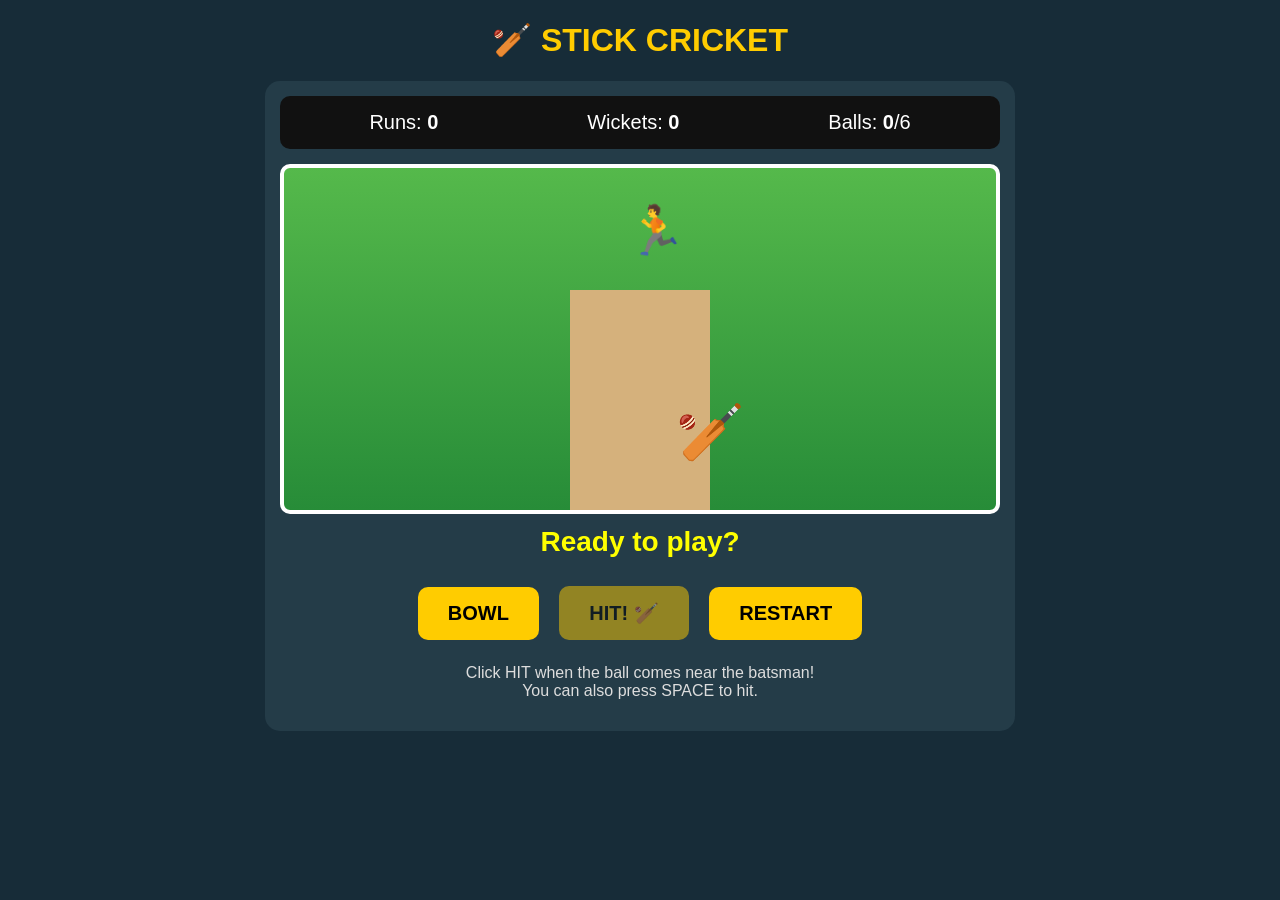
==== index.html @ 86337459 "Add files via upload" ====
<!DOCTYPE html>
<html>
<head>
<title>Stick Cricket Game</title>

<style>
* {
    box-sizing: border-box;
}

body {
    margin: 0;
    font-family: Arial;
    background: #172c38;
    color: white;
    text-align: center;
}

h1 {
    color: #ffcc00;
}

.game {
    width: 95%;
    max-width: 750px;
    margin: 20px auto;
    background: #243c48;
    padding: 15px;
    border-radius: 15px;
}

.scoreboard {
    display: flex;
    justify-content: space-around;
    font-size: 20px;
    background: #111;
    padding: 15px;
    border-radius: 10px;
    margin-bottom: 15px;
}

.ground {
    height: 350px;
    background: linear-gradient(#55b94b 0%, #278c38 100%);
    position: relative;
    overflow: hidden;
    border: 4px solid white;
    border-radius: 10px;
}

.pitch {
    position: absolute;
    width: 140px;
    height: 220px;
    background: #d5b17c;
    bottom: 0;
    left: 50%;
    transform: translateX(-50%);
}

.batsman {
    position: absolute;
    bottom: 45px;
    left: 55%;
    font-size: 55px;
    z-index: 3;
    transform-origin: bottom center;
}

.bowler {
    position: absolute;
    top: 35px;
    left: 48%;
    font-size: 48px;
}

.ball {
    position: absolute;
    width: 15px;
    height: 15px;
    background: red;
    border-radius: 50%;
    top: 65px;
    left: 49%;
    display: none;
    z-index: 5;
}

.ball.bowling {
    display: block;
    animation: bowl 0.8s linear forwards;
}

@keyframes bowl {
    from {
        top: 65px;
        left: 49%;
    }
    to {
        top: 270px;
        left: 53%;
    }
}

.batsman.hit {
    animation: swing 0.3s;
}

@keyframes swing {
    50% {
        transform: rotate(-60deg);
    }
}

#result {
    font-size: 28px;
    font-weight: bold;
    color: yellow;
    height: 40px;
    margin: 12px;
}

button {
    background: #ffcc00;
    color: black;
    border: none;
    padding: 15px 30px;
    font-size: 20px;
    border-radius: 10px;
    cursor: pointer;
    font-weight: bold;
    margin: 8px;
}

button:hover {
    background: orange;
}

button:disabled {
    opacity: 0.5;
    cursor: not-allowed;
}

.instructions {
    color: #ddd;
}
</style>
</head>

<body>

<h1>🏏 STICK CRICKET</h1>

<div class="game">

    <div class="scoreboard">
        <span>Runs: <b id="score">0</b></span>
        <span>Wickets: <b id="wickets">0</b></span>
        <span>Balls: <b id="balls">0</b>/6</span>
    </div>

    <div class="ground">

        <div class="bowler">🏃</div>

        <div class="pitch"></div>

        <div class="batsman" id="batsman">🏏</div>

        <div class="ball" id="ball"></div>

    </div>

    <div id="result">Ready to play?</div>

    <button id="bowlBtn" onclick="bowlBall()">BOWL</button>

    <button id="hitBtn" onclick="hitBall()" disabled>HIT! 🏏</button>

    <button onclick="restart()">RESTART</button>

    <p class="instructions">
        Click HIT when the ball comes near the batsman!
        <br>
        You can also press SPACE to hit.
    </p>

</div>

<script>

let score = 0;
let wickets = 0;
let balls = 0;

let bowling = false;
let canHit = false;
let gameOver = false;
let hitTimer;
let bowlTimeout;

const ball = document.getElementById("ball");
const batsman = document.getElementById("batsman");
const result = document.getElementById("result");

function updateScore() {
    document.getElementById("score").textContent = score;
    document.getElementById("wickets").textContent = wickets;
    document.getElementById("balls").textContent = balls;
}

function bowlBall() {

    if (gameOver || bowling) return;

    bowling = true;
    canHit = false;

    result.textContent = "Ball coming...";
    ball.classList.remove("bowling");

    void ball.offsetWidth;

    ball.classList.add("bowling");

    document.getElementById("bowlBtn").disabled = true;
    document.getElementById("hitBtn").disabled = false;

    // The ball becomes hittable near the batsman.
    hitTimer = setTimeout(() => {
        canHit = true;
        result.textContent = "HIT NOW!";
    }, 450);

    bowlTimeout = setTimeout(() => {
        if (bowling) {
            missBall();
        }
    }, 800);
}

function hitBall() {

    if (!canHit || gameOver) return;

    canHit = false;
    bowling = false;

    clearTimeout(hitTimer);
    clearTimeout(bowlTimeout);

    ball.classList.remove("bowling");

    batsman.classList.add("hit");

    setTimeout(() => {
        batsman.classList.remove("hit");
    }, 300);

    balls++;

    // Timing determines the score.
    let runs = Math.floor(Math.random() * 7);

    if (runs === 5) runs = 4;

    score += runs;

    if (runs === 0) {
        result.textContent = "DOT BALL!";
    }
    else if (runs === 4) {
        result.textContent = "🔥 FOUR!";
    }
    else if (runs === 6) {
        result.textContent = "🚀 SIX!";
    }
    else {
        result.textContent = runs + " RUNS!";
    }

    updateScore();

    nextBall();
}

function missBall() {

    if (!bowling) return;

    bowling = false;
    canHit = false;

    clearTimeout(hitTimer);
    clearTimeout(bowlTimeout);

    ball.classList.remove("bowling");

    balls++;
    wickets++;

    result.textContent = "❌ OUT!";

    updateScore();

    nextBall();
}

function nextBall() {

    document.getElementById("hitBtn").disabled = true;

    if (balls >= 6 || wickets >= 2) {
        endGame();
        return;
    }

    setTimeout(() => {
        if (!gameOver) {
            document.getElementById("bowlBtn").disabled = false;
            result.textContent = "Ready for next ball!";
        }
    }, 900);
}

function endGame() {

    gameOver = true;

    document.getElementById("bowlBtn").disabled = true;
    document.getElementById("hitBtn").disabled = true;

    result.textContent = "🏆 INNINGS OVER! Score: " + score;
}

function restart() {
    clearTimeout(hitTimer);
    clearTimeout(bowlTimeout);

    score = 0;
    wickets = 0;
    balls = 0;

    bowling = false;
    canHit = false;
    gameOver = false;

    ball.classList.remove("bowling");

    updateScore();

    document.getElementById("bowlBtn").disabled = false;
    document.getElementById("hitBtn").disabled = true;

    result.textContent = "Ready to play?";

}

document.addEventListener("keydown", function(event) {
    if (event.code === "Space") {
        event.preventDefault();
        hitBall();
    }
});

</script>

</body>
</html>
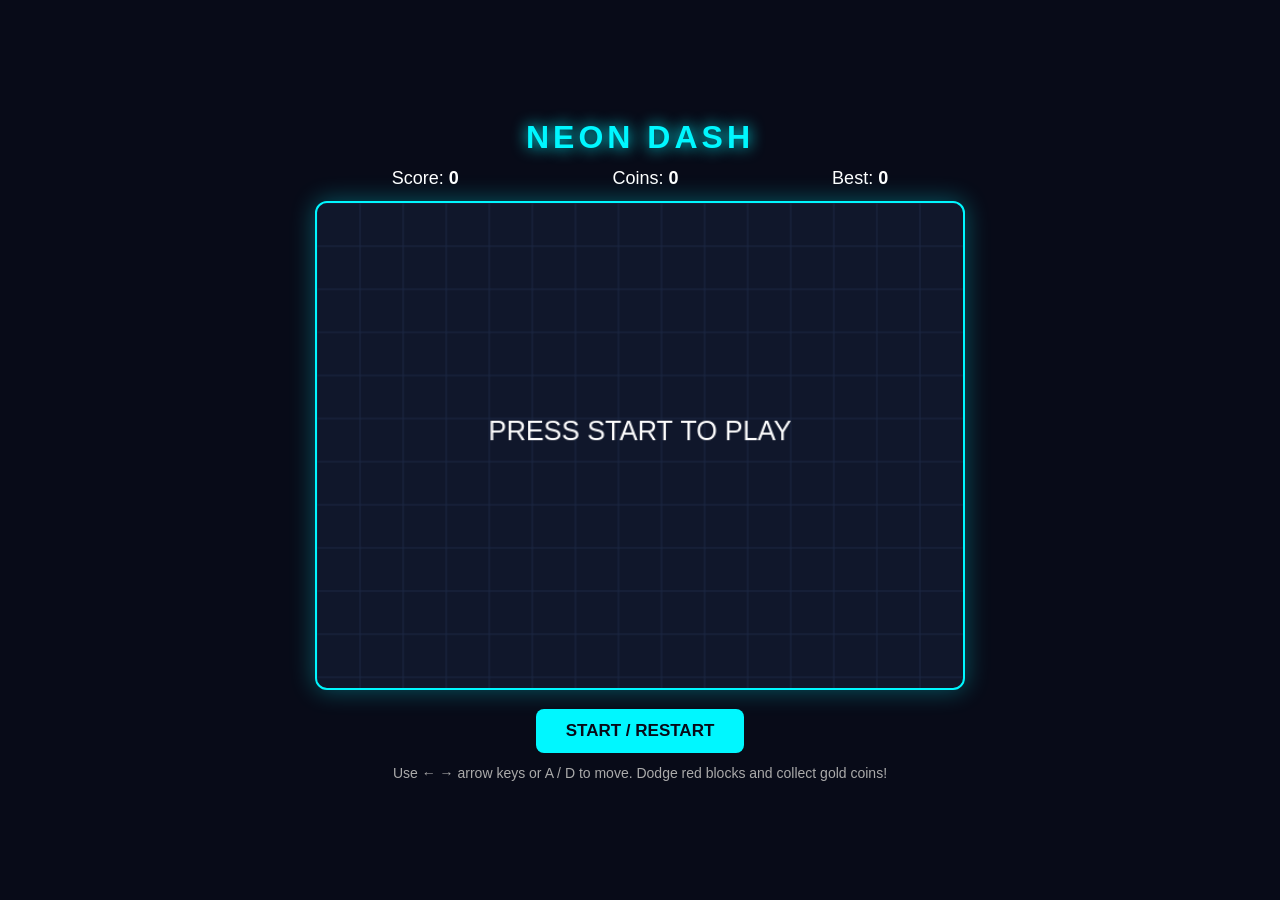
==== commit f1759e49: "Add files via upload" ====
--- a/index.html
+++ b/index.html
@@ -1,369 +1,337 @@
+
 <!DOCTYPE html>
-<html>
+<html lang="en">
 <head>
-<title>Stick Cricket Game</title>
+<meta charset="UTF-8">
+<meta name="viewport" content="width=device-width, initial-scale=1.0">
+<title>Neon Dash - Arcade Game</title>
 
 <style>
 * {
+    margin: 0;
+    padding: 0;
     box-sizing: border-box;
 }
 
 body {
-    margin: 0;
-    font-family: Arial;
-    background: #172c38;
+    background: #080b18;
     color: white;
+    font-family: Arial, sans-serif;
+    display: flex;
+    justify-content: center;
+    align-items: center;
+    min-height: 100vh;
+}
+
+.game-container {
+    width: 95%;
+    max-width: 650px;
     text-align: center;
 }
 
 h1 {
-    color: #ffcc00;
-}
-
-.game {
-    width: 95%;
-    max-width: 750px;
-    margin: 20px auto;
-    background: #243c48;
-    padding: 15px;
-    border-radius: 15px;
-}
-
-.scoreboard {
+    color: #00f7ff;
+    margin-bottom: 12px;
+    letter-spacing: 4px;
+    text-shadow: 0 0 15px #00f7ff;
+}
+
+.stats {
     display: flex;
     justify-content: space-around;
-    font-size: 20px;
-    background: #111;
-    padding: 15px;
-    border-radius: 10px;
-    margin-bottom: 15px;
-}
-
-.ground {
-    height: 350px;
-    background: linear-gradient(#55b94b 0%, #278c38 100%);
-    position: relative;
-    overflow: hidden;
-    border: 4px solid white;
-    border-radius: 10px;
-}
-
-.pitch {
-    position: absolute;
-    width: 140px;
-    height: 220px;
-    background: #d5b17c;
-    bottom: 0;
-    left: 50%;
-    transform: translateX(-50%);
-}
-
-.batsman {
-    position: absolute;
-    bottom: 45px;
-    left: 55%;
-    font-size: 55px;
-    z-index: 3;
-    transform-origin: bottom center;
-}
-
-.bowler {
-    position: absolute;
-    top: 35px;
-    left: 48%;
-    font-size: 48px;
-}
-
-.ball {
-    position: absolute;
-    width: 15px;
-    height: 15px;
-    background: red;
-    border-radius: 50%;
-    top: 65px;
-    left: 49%;
-    display: none;
-    z-index: 5;
-}
-
-.ball.bowling {
-    display: block;
-    animation: bowl 0.8s linear forwards;
-}
-
-@keyframes bowl {
-    from {
-        top: 65px;
-        left: 49%;
-    }
-    to {
-        top: 270px;
-        left: 53%;
-    }
-}
-
-.batsman.hit {
-    animation: swing 0.3s;
-}
-
-@keyframes swing {
-    50% {
-        transform: rotate(-60deg);
-    }
-}
-
-#result {
-    font-size: 28px;
+    margin: 12px 0;
+    font-size: 18px;
+}
+
+canvas {
+    width: 100%;
+    background: #10172b;
+    border: 2px solid #00f7ff;
+    border-radius: 12px;
+    box-shadow: 0 0 25px #00f7ff55;
+}
+
+button {
+    margin-top: 15px;
+    padding: 12px 30px;
+    background: #00f7ff;
+    color: #080b18;
+    border: none;
+    border-radius: 8px;
+    font-size: 17px;
     font-weight: bold;
-    color: yellow;
-    height: 40px;
-    margin: 12px;
-}
-
-button {
-    background: #ffcc00;
-    color: black;
-    border: none;
-    padding: 15px 30px;
-    font-size: 20px;
-    border-radius: 10px;
     cursor: pointer;
-    font-weight: bold;
-    margin: 8px;
 }
 
 button:hover {
-    background: orange;
-}
-
-button:disabled {
-    opacity: 0.5;
-    cursor: not-allowed;
-}
-
-.instructions {
-    color: #ddd;
+    background: white;
+    transform: scale(1.05);
+}
+
+p {
+    margin-top: 12px;
+    color: #aaa;
+    font-size: 14px;
 }
 </style>
 </head>
 
 <body>
 
-<h1>🏏 STICK CRICKET</h1>
-
-<div class="game">
-
-    <div class="scoreboard">
-        <span>Runs: <b id="score">0</b></span>
-        <span>Wickets: <b id="wickets">0</b></span>
-        <span>Balls: <b id="balls">0</b>/6</span>
-    </div>
-
-    <div class="ground">
-
-        <div class="bowler">🏃</div>
-
-        <div class="pitch"></div>
-
-        <div class="batsman" id="batsman">🏏</div>
-
-        <div class="ball" id="ball"></div>
-
-    </div>
-
-    <div id="result">Ready to play?</div>
-
-    <button id="bowlBtn" onclick="bowlBall()">BOWL</button>
-
-    <button id="hitBtn" onclick="hitBall()" disabled>HIT! 🏏</button>
-
-    <button onclick="restart()">RESTART</button>
-
-    <p class="instructions">
-        Click HIT when the ball comes near the batsman!
-        <br>
-        You can also press SPACE to hit.
-    </p>
-
+<div class="game-container">
+
+<h1>NEON DASH</h1>
+
+<div class="stats">
+    <span>Score: <b id="score">0</b></span>
+    <span>Coins: <b id="coins">0</b></span>
+    <span>Best: <b id="best">0</b></span>
 </div>
 
+<canvas id="game" width="600" height="450"></canvas>
+
+<button onclick="restartGame()">START / RESTART</button>
+
+<p>Use ← → arrow keys or A / D to move. Dodge red blocks and collect gold coins!</p>
+
+</div>
+
 <script>
-
+const canvas = document.getElementById("game");
+const ctx = canvas.getContext("2d");
+
+let player, obstacles, coins;
 let score = 0;
-let wickets = 0;
-let balls = 0;
-
-let bowling = false;
-let canHit = false;
+let coinCount = 0;
+let speed = 3;
 let gameOver = false;
-let hitTimer;
-let bowlTimeout;
-
-const ball = document.getElementById("ball");
-const batsman = document.getElementById("batsman");
-const result = document.getElementById("result");
-
-function updateScore() {
+let playing = false;
+let keys = {};
+let frame = 0;
+
+let best = Number(localStorage.getItem("neonBest")) || 0;
+document.getElementById("best").textContent = best;
+
+function restartGame() {
+    player = {
+        x: 275,
+        y: 370,
+        width: 45,
+        height: 45,
+        speed: 6
+    };
+
+    obstacles = [];
+    coins = [];
+
+    score = 0;
+    coinCount = 0;
+    speed = 3;
+    frame = 0;
+
+    gameOver = false;
+    playing = true;
+
+    document.getElementById("score").textContent = 0;
+    document.getElementById("coins").textContent = 0;
+
+    requestAnimationFrame(loop);
+}
+
+document.addEventListener("keydown", e => {
+    keys[e.key.toLowerCase()] = true;
+});
+
+document.addEventListener("keyup", e => {
+    keys[e.key.toLowerCase()] = false;
+});
+
+function spawnObjects() {
+    if (frame % 65 === 0) {
+        obstacles.push({
+            x: Math.random() * 550,
+            y: -40,
+            width: 35,
+            height: 35
+        });
+    }
+
+    if (frame % 100 === 0) {
+        coins.push({
+            x: Math.random() * 560,
+            y: -20,
+            radius: 10
+        });
+    }
+}
+
+function collision(a, b) {
+    return (
+        a.x < b.x + b.width &&
+        a.x + a.width > b.x &&
+        a.y < b.y + b.height &&
+        a.y + a.height > b.y
+    );
+}
+
+function drawPlayer() {
+    ctx.fillStyle = "#00f7ff";
+    ctx.shadowColor = "#00f7ff";
+    ctx.shadowBlur = 20;
+
+    ctx.fillRect(
+        player.x,
+        player.y,
+        player.width,
+        player.height
+    );
+
+    ctx.shadowBlur = 0;
+}
+
+function drawObstacles() {
+    ctx.fillStyle = "#ff3155";
+    ctx.shadowColor = "#ff3155";
+    ctx.shadowBlur = 12;
+
+    obstacles.forEach(o => {
+        ctx.fillRect(o.x, o.y, o.width, o.height);
+        o.y += speed;
+    });
+
+    ctx.shadowBlur = 0;
+}
+
+function drawCoins() {
+    coins.forEach(c => {
+        ctx.beginPath();
+        ctx.arc(c.x, c.y, c.radius, 0, Math.PI * 2);
+        ctx.fillStyle = "#ffd700";
+        ctx.shadowColor = "#ffd700";
+        ctx.shadowBlur = 15;
+        ctx.fill();
+        ctx.shadowBlur = 0;
+
+        c.y += speed;
+    });
+}
+
+function update() {
+    if (keys["arrowleft"] || keys["a"]) {
+        player.x -= player.speed;
+    }
+
+    if (keys["arrowright"] || keys["d"]) {
+        player.x += player.speed;
+    }
+
+    player.x = Math.max(
+        0,
+        Math.min(canvas.width - player.width, player.x)
+    );
+
+    spawnObjects();
+
+    obstacles.forEach(o => {
+        if (collision(player, o)) {
+            gameOver = true;
+        }
+    });
+
+    coins = coins.filter(c => {
+        let dx = player.x + player.width / 2 - c.x;
+        let dy = player.y + player.height / 2 - c.y;
+
+        if (Math.sqrt(dx * dx + dy * dy) < 28) {
+            coinCount++;
+            document.getElementById("coins").textContent = coinCount;
+            return false;
+        }
+
+        return c.y < canvas.height + 20;
+    });
+
+    obstacles = obstacles.filter(o => o.y < canvas.height + 50);
+
+    score++;
+    speed = 3 + Math.floor(score / 500) * 0.5;
+
     document.getElementById("score").textContent = score;
-    document.getElementById("wickets").textContent = wickets;
-    document.getElementById("balls").textContent = balls;
-}
-
-function bowlBall() {
-
-    if (gameOver || bowling) return;
-
-    bowling = true;
-    canHit = false;
-
-    result.textContent = "Ball coming...";
-    ball.classList.remove("bowling");
-
-    void ball.offsetWidth;
-
-    ball.classList.add("bowling");
-
-    document.getElementById("bowlBtn").disabled = true;
-    document.getElementById("hitBtn").disabled = false;
-
-    // The ball becomes hittable near the batsman.
-    hitTimer = setTimeout(() => {
-        canHit = true;
-        result.textContent = "HIT NOW!";
-    }, 450);
-
-    bowlTimeout = setTimeout(() => {
-        if (bowling) {
-            missBall();
-        }
-    }, 800);
-}
-
-function hitBall() {
-
-    if (!canHit || gameOver) return;
-
-    canHit = false;
-    bowling = false;
-
-    clearTimeout(hitTimer);
-    clearTimeout(bowlTimeout);
-
-    ball.classList.remove("bowling");
-
-    batsman.classList.add("hit");
-
-    setTimeout(() => {
-        batsman.classList.remove("hit");
-    }, 300);
-
-    balls++;
-
-    // Timing determines the score.
-    let runs = Math.floor(Math.random() * 7);
-
-    if (runs === 5) runs = 4;
-
-    score += runs;
-
-    if (runs === 0) {
-        result.textContent = "DOT BALL!";
-    }
-    else if (runs === 4) {
-        result.textContent = "🔥 FOUR!";
-    }
-    else if (runs === 6) {
-        result.textContent = "🚀 SIX!";
-    }
-    else {
-        result.textContent = runs + " RUNS!";
-    }
-
-    updateScore();
-
-    nextBall();
-}
-
-function missBall() {
-
-    if (!bowling) return;
-
-    bowling = false;
-    canHit = false;
-
-    clearTimeout(hitTimer);
-    clearTimeout(bowlTimeout);
-
-    ball.classList.remove("bowling");
-
-    balls++;
-    wickets++;
-
-    result.textContent = "❌ OUT!";
-
-    updateScore();
-
-    nextBall();
-}
-
-function nextBall() {
-
-    document.getElementById("hitBtn").disabled = true;
-
-    if (balls >= 6 || wickets >= 2) {
+}
+
+function drawBackground() {
+    ctx.clearRect(0, 0, canvas.width, canvas.height);
+
+    ctx.strokeStyle = "#1c2945";
+    ctx.lineWidth = 1;
+
+    for (let x = 0; x < canvas.width; x += 40) {
+        ctx.beginPath();
+        ctx.moveTo(x, 0);
+        ctx.lineTo(x, canvas.height);
+        ctx.stroke();
+    }
+
+    for (let y = 0; y < canvas.height; y += 40) {
+        ctx.beginPath();
+        ctx.moveTo(0, y);
+        ctx.lineTo(canvas.width, y);
+        ctx.stroke();
+    }
+}
+
+function endGame() {
+    playing = false;
+
+    if (score > best) {
+        best = score;
+        localStorage.setItem("neonBest", best);
+        document.getElementById("best").textContent = best;
+    }
+
+    ctx.fillStyle = "rgba(0,0,0,0.75)";
+    ctx.fillRect(0, 0, canvas.width, canvas.height);
+
+    ctx.textAlign = "center";
+
+    ctx.fillStyle = "#ff3155";
+    ctx.font = "bold 48px Arial";
+    ctx.fillText("GAME OVER", 300, 200);
+
+    ctx.fillStyle = "white";
+    ctx.font = "22px Arial";
+    ctx.fillText("Final Score: " + score, 300, 250);
+
+    ctx.font = "18px Arial";
+    ctx.fillText("Press START / RESTART to play again", 300, 300);
+}
+
+function loop() {
+    if (!playing) return;
+
+    drawBackground();
+    update();
+    drawObstacles();
+    drawCoins();
+    drawPlayer();
+
+    frame++;
+
+    if (gameOver) {
         endGame();
         return;
     }
 
-    setTimeout(() => {
-        if (!gameOver) {
-            document.getElementById("bowlBtn").disabled = false;
-            result.textContent = "Ready for next ball!";
-        }
-    }, 900);
-}
-
-function endGame() {
-
-    gameOver = true;
-
-    document.getElementById("bowlBtn").disabled = true;
-    document.getElementById("hitBtn").disabled = true;
-
-    result.textContent = "🏆 INNINGS OVER! Score: " + score;
-}
-
-function restart() {
-    clearTimeout(hitTimer);
-    clearTimeout(bowlTimeout);
-
-    score = 0;
-    wickets = 0;
-    balls = 0;
-
-    bowling = false;
-    canHit = false;
-    gameOver = false;
-
-    ball.classList.remove("bowling");
-
-    updateScore();
-
-    document.getElementById("bowlBtn").disabled = false;
-    document.getElementById("hitBtn").disabled = true;
-
-    result.textContent = "Ready to play?";
-
-}
-
-document.addEventListener("keydown", function(event) {
-    if (event.code === "Space") {
-        event.preventDefault();
-        hitBall();
-    }
-});
+    requestAnimationFrame(loop);
+}
+
+drawBackground();
+
+ctx.fillStyle = "white";
+ctx.font = "25px Arial";
+ctx.textAlign = "center";
+ctx.fillText("PRESS START TO PLAY", 300, 220);
 
 </script>
-
 </body>
 </html>
